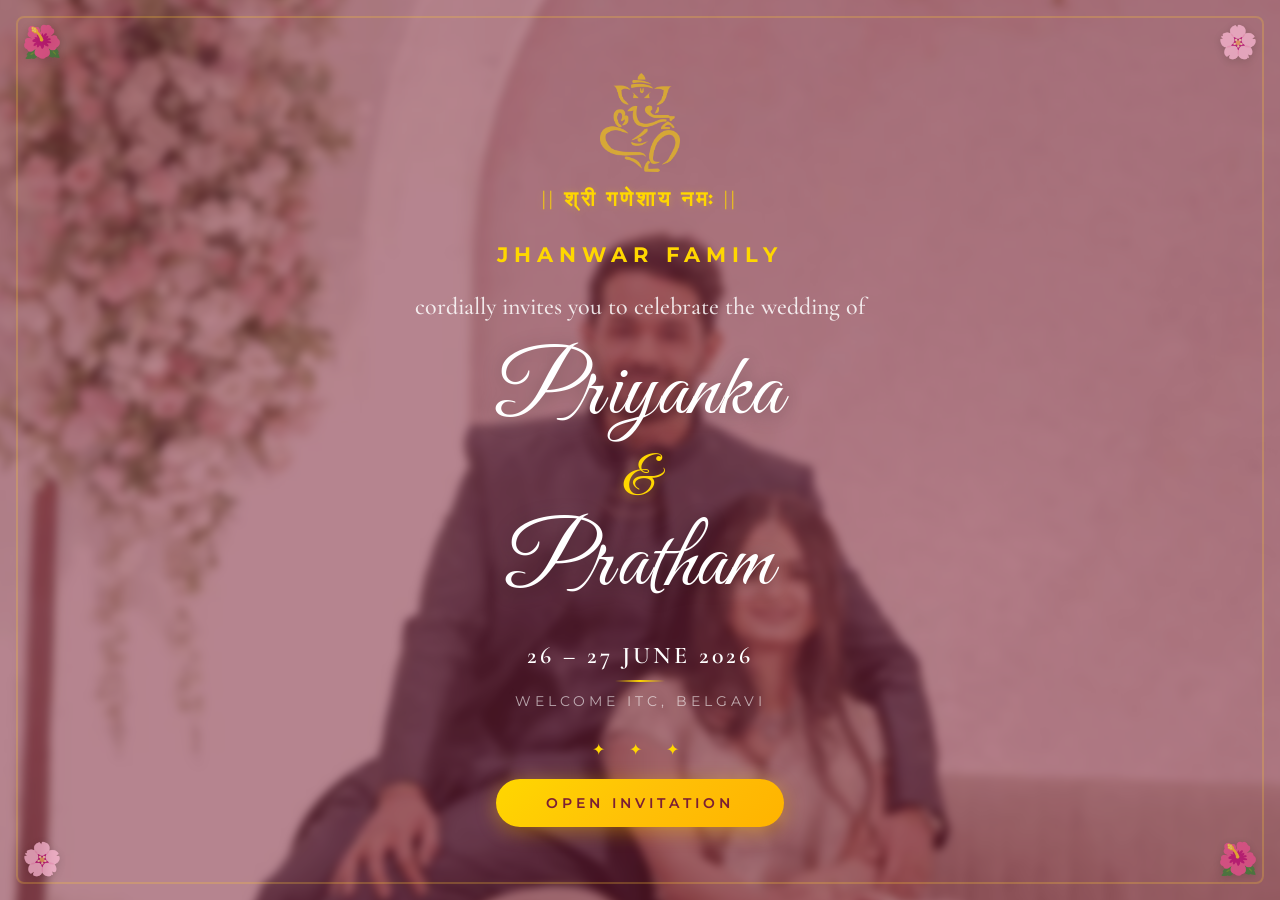
==== bride.html @ 5ede7f01 "Add separate bride invitation, update events, and fix mobile layout - Add bride.html and invitation-" ====
<!DOCTYPE html>
<html lang="en">
<head>
    <meta charset="UTF-8">
    <meta name="viewport" content="width=device-width, initial-scale=1.0">
    <title>Priyanka & Pratham - Wedding Invitation</title>
    <link href="https://fonts.googleapis.com/css2?family=Great+Vibes&family=Cormorant+Garamond:ital,wght@0,400;0,500;0,600;0,700;1,400;1,600&family=Montserrat:wght@300;400;500;600;700&display=swap" rel="stylesheet">
    <style>
        * {
            margin: 0;
            padding: 0;
            box-sizing: border-box;
        }

        html, body {
            height: 100vh;
            height: 100dvh;
        }

        body {
            display: flex;
            align-items: center;
            justify-content: center;
            background: #7B1F34;
            overflow: hidden;
            position: relative;
            font-family: 'Montserrat', sans-serif;
            -webkit-font-smoothing: antialiased;
        }

        /* Background image - blurred */
        .bg-image {
            position: fixed;
            top: 0;
            left: 0;
            right: 0;
            bottom: 0;
            background: url('Images/pratham1.jpeg') center center / cover no-repeat;
            filter: blur(4px);
            transform: scale(1.05);
            z-index: 0;
        }

        /* Dark overlay on top of image */
        .bg-overlay {
            position: fixed;
            top: 0;
            left: 0;
            right: 0;
            bottom: 0;
            background: rgba(123, 31, 52, 0.55);
            z-index: 0;
        }

        /* Ornamental Border */
        .border-frame {
            position: fixed;
            top: 16px;
            left: 16px;
            right: 16px;
            bottom: 16px;
            border: 2px solid rgba(255, 200, 50, 0.25);
            pointer-events: none;
            z-index: 2;
            border-radius: 8px;
        }

        /* Corner Flowers */
        .corner-flower {
            position: fixed;
            font-size: 2rem;
            pointer-events: none;
            z-index: 3;
            opacity: 0.7;
            filter: drop-shadow(0 2px 4px rgba(0,0,0,0.2));
        }

        .corner-flower--tl { top: 22px; left: 22px; }
        .corner-flower--tr { top: 22px; right: 22px; }
        .corner-flower--bl { bottom: 22px; left: 22px; }
        .corner-flower--br { bottom: 22px; right: 22px; }

        /* Main Content */
        .entry-content {
            text-align: center;
            z-index: 10;
            padding: 40px 30px;
            max-width: 650px;
        }

        @keyframes fadeUp {
            from { opacity: 0; transform: translateY(30px); }
            to { opacity: 1; transform: translateY(0); }
        }

        @keyframes fadeIn {
            from { opacity: 0; }
            to { opacity: 1; }
        }

        /* Ganesha image */
        .ganesha-img {
            width: 80px;
            height: auto;
            margin: 0 auto 15px;
            display: block;
            animation: fadeIn 1s ease-out 0.2s both;
        }

        /* Auspicious Text */
        .auspicious-symbol {
            font-family: 'Cormorant Garamond', serif;
            font-size: 1.3rem;
            font-weight: 600;
            color: #FFD700;
            letter-spacing: 3px;
            margin-bottom: 30px;
            text-shadow: 0 1px 8px rgba(255, 215, 0, 0.3);
            animation: fadeUp 1s ease-out 0.3s both;
        }

        /* Family Name */
        .family-name {
            font-family: 'Montserrat', sans-serif;
            font-size: 1.3rem;
            font-weight: 700;
            letter-spacing: 6px;
            text-transform: uppercase;
            color: #FFD700;
            margin-bottom: 20px;
            animation: fadeUp 1s ease-out 0.5s both;
        }

        /* Invitation Text */
        .invite-text {
            font-family: 'Cormorant Garamond', serif;
            font-size: 1.5rem;
            font-weight: 500;
            color: rgba(255, 255, 255, 0.85);
            line-height: 1.7;
            margin-bottom: 10px;
            animation: fadeUp 1s ease-out 0.7s both;
        }

        /* Couple Names */
        .couple-names {
            margin: 15px 0 25px;
            animation: fadeUp 1s ease-out 0.9s both;
        }

        .couple-names h1 {
            font-family: 'Great Vibes', cursive;
            font-size: 5.5rem;
            color: #fff;
            font-weight: 400;
            line-height: 1.15;
            text-shadow: 0 3px 20px rgba(0, 0, 0, 0.3);
        }

        .couple-names .amp {
            display: block;
            font-family: 'Great Vibes', cursive;
            font-size: 3.5rem;
            color: #FFD700;
            margin: 0;
            text-shadow: 0 2px 10px rgba(255, 215, 0, 0.3);
        }

        /* Date & Venue */
        .event-info {
            margin-bottom: 30px;
            animation: fadeUp 1s ease-out 1.1s both;
        }

        .event-date {
            font-family: 'Cormorant Garamond', serif;
            font-size: 1.5rem;
            font-weight: 600;
            color: #fff;
            letter-spacing: 3px;
            text-transform: uppercase;
            margin-bottom: 8px;
        }

        .event-date-line {
            width: 50px;
            height: 2px;
            background: linear-gradient(90deg, transparent, #FFD700, transparent);
            margin: 10px auto;
        }

        .event-venue {
            font-family: 'Montserrat', sans-serif;
            font-size: 0.9rem;
            font-weight: 400;
            letter-spacing: 4px;
            text-transform: uppercase;
            color: rgba(255, 255, 255, 0.6);
        }

        /* Divider */
        .divider {
            color: #FFD700;
            font-size: 1rem;
            letter-spacing: 10px;
            margin: 20px 0;
            opacity: 0.6;
            animation: fadeUp 1s ease-out 1.3s both;
        }

        /* Enter Button */
        .enter-btn {
            display: inline-block;
            font-family: 'Montserrat', sans-serif;
            font-size: 0.85rem;
            font-weight: 600;
            letter-spacing: 4px;
            text-transform: uppercase;
            color: #7B1F34;
            text-decoration: none;
            padding: 16px 50px;
            border: none;
            background: linear-gradient(135deg, #FFD700, #FFC107, #FFB300);
            border-radius: 50px;
            cursor: pointer;
            transition: all 0.4s ease;
            box-shadow: 0 4px 20px rgba(255, 193, 7, 0.4);
            animation: fadeUp 1s ease-out 1.5s both;
        }

        .enter-btn:hover {
            transform: translateY(-3px);
            box-shadow: 0 8px 30px rgba(255, 193, 7, 0.5);
            background: linear-gradient(135deg, #FFE44D, #FFD700, #FFC107);
        }

        /* Floating flower petals */
        .petal {
            position: fixed;
            pointer-events: none;
            z-index: 1;
            animation: petalFall linear infinite;
            opacity: 0;
        }

        @keyframes petalFall {
            0% {
                transform: translateY(-10vh) rotate(0deg) translateX(0);
                opacity: 0;
            }
            10% { opacity: 0.7; }
            50% { transform: translateY(45vh) rotate(180deg) translateX(30px); }
            90% { opacity: 0.5; }
            100% {
                transform: translateY(110vh) rotate(360deg) translateX(-20px);
                opacity: 0;
            }
        }

        /* Page Transition */
        .page-transition {
            position: fixed;
            top: 0;
            left: 0;
            right: 0;
            bottom: 0;
            background: #7B1F34;
            z-index: 200;
            opacity: 0;
            pointer-events: none;
            transition: opacity 0.6s ease;
        }

        .page-transition.active {
            opacity: 1;
            pointer-events: all;
        }

        /* Responsive */
        @media (max-width: 600px) {
            .entry-content {
                padding: 20px 20px;
                max-height: 100dvh;
            }

            .ganesha-img {
                width: 55px;
                margin-bottom: 8px;
            }

            .auspicious-symbol {
                font-size: 1rem;
                letter-spacing: 2px;
                margin-bottom: 14px;
            }

            .family-name {
                font-size: 0.95rem;
                letter-spacing: 4px;
                margin-bottom: 12px;
            }

            .invite-text {
                font-size: 1rem;
                line-height: 1.5;
                margin-bottom: 4px;
            }

            .couple-names {
                margin: 8px 0 14px;
            }

            .couple-names h1 {
                font-size: 3.4rem;
                line-height: 1.05;
            }

            .couple-names .amp {
                font-size: 2.2rem;
            }

            .event-info {
                margin-bottom: 18px;
            }

            .event-date {
                font-size: 1.05rem;
                letter-spacing: 2px;
                margin-bottom: 6px;
            }

            .event-date-line {
                margin: 6px auto;
            }

            .event-venue {
                font-size: 0.7rem;
                letter-spacing: 3px;
            }

            .divider {
                margin: 10px 0;
                font-size: 0.8rem;
                letter-spacing: 8px;
            }

            .enter-btn {
                padding: 13px 36px;
                font-size: 0.78rem;
                letter-spacing: 3px;
            }

            .border-frame {
                top: 10px;
                left: 10px;
                right: 10px;
                bottom: 10px;
            }

            .corner-flower { font-size: 1.3rem; }
            .corner-flower--tl { top: 14px; left: 14px; }
            .corner-flower--tr { top: 14px; right: 14px; }
            .corner-flower--bl { bottom: 14px; left: 14px; }
            .corner-flower--br { bottom: 14px; right: 14px; }
        }

        /* Tighter layout for small phones / short viewports */
        @media (max-width: 380px), (max-height: 720px) {
            .entry-content {
                padding: 14px 18px;
            }

            .ganesha-img {
                width: 42px;
                margin-bottom: 6px;
            }

            .auspicious-symbol {
                font-size: 0.85rem;
                letter-spacing: 1.5px;
                margin-bottom: 8px;
            }

            .family-name {
                font-size: 0.8rem;
                letter-spacing: 3px;
                margin-bottom: 8px;
            }

            .invite-text {
                font-size: 0.85rem;
                line-height: 1.4;
                margin-bottom: 2px;
            }

            .couple-names {
                margin: 4px 0 10px;
            }

            .couple-names h1 {
                font-size: 2.7rem;
            }

            .couple-names .amp {
                font-size: 1.8rem;
            }

            .event-info {
                margin-bottom: 10px;
            }

            .event-date {
                font-size: 0.9rem;
                margin-bottom: 4px;
            }

            .event-date-line {
                margin: 4px auto;
            }

            .event-venue {
                font-size: 0.62rem;
                letter-spacing: 2px;
            }

            .divider {
                margin: 6px 0;
                font-size: 0.7rem;
                letter-spacing: 6px;
            }

            .enter-btn {
                padding: 11px 30px;
                font-size: 0.72rem;
                letter-spacing: 2.5px;
            }
        }

        /* Landscape phones — very short viewports */
        @media (orientation: landscape) and (max-height: 500px) {
            .entry-content {
                padding: 8px 16px;
            }

            .ganesha-img { display: none; }

            .auspicious-symbol {
                font-size: 0.75rem;
                letter-spacing: 1.5px;
                margin-bottom: 4px;
            }

            .family-name {
                font-size: 0.7rem;
                letter-spacing: 2px;
                margin-bottom: 4px;
            }

            .invite-text {
                font-size: 0.75rem;
                line-height: 1.2;
                margin-bottom: 0;
            }

            .couple-names {
                margin: 2px 0 4px;
            }

            .couple-names h1 {
                font-size: 1.8rem;
                line-height: 1;
            }

            .couple-names .amp {
                font-size: 1.2rem;
            }

            .event-info {
                margin-bottom: 4px;
            }

            .event-date {
                font-size: 0.75rem;
                letter-spacing: 1.5px;
                margin-bottom: 2px;
            }

            .event-date-line {
                margin: 2px auto;
                height: 1px;
            }

            .event-venue {
                font-size: 0.55rem;
                letter-spacing: 1.5px;
            }

            .divider {
                margin: 3px 0;
                font-size: 0.55rem;
                letter-spacing: 4px;
            }

            .enter-btn {
                padding: 7px 22px;
                font-size: 0.65rem;
                letter-spacing: 2px;
            }
        }
    </style>
</head>
<body>
    <!-- Background Image -->
    <div class="bg-image"></div>
    <div class="bg-overlay"></div>

    <!-- Decorative Border & Corner Flowers -->
    <div class="border-frame"></div>
    <div class="corner-flower corner-flower--tl">🌺</div>
    <div class="corner-flower corner-flower--tr">🌸</div>
    <div class="corner-flower corner-flower--bl">🌸</div>
    <div class="corner-flower corner-flower--br">🌺</div>

    <!-- Page Transition Overlay -->
    <div class="page-transition" id="transition"></div>

    <!-- Main Content -->
    <div class="entry-content">
        <img src="Images/ganesha-gold.png" alt="Shri Ganesh" class="ganesha-img">

        <p class="auspicious-symbol">|| श्री गणेशाय नमः ||</p>

        <p class="family-name">Jhanwar Family</p>

        <p class="invite-text">cordially invites you to celebrate the wedding of</p>

        <div class="couple-names">
            <h1>Priyanka</h1>
            <span class="amp">&</span>
            <h1>Pratham</h1>
        </div>

        <div class="event-info">
            <p class="event-date">26 – 27 June 2026</p>
            <div class="event-date-line"></div>
            <p class="event-venue">Welcome ITC, Belgavi</p>
        </div>

        <div class="divider">✦ ✦ ✦</div>

        <button class="enter-btn" id="enterBtn">Open Invitation</button>
    </div>

    <script>
        // Floating flower petals
        var petalEmojis = ['🌸', '🌺', '🌼', '💐', '🪷'];
        function createPetals() {
            var count = window.innerWidth > 768 ? 18 : 10;
            for (var i = 0; i < count; i++) {
                var petal = document.createElement('div');
                petal.className = 'petal';
                petal.textContent = petalEmojis[Math.floor(Math.random() * petalEmojis.length)];
                petal.style.left = Math.random() * 100 + 'vw';
                petal.style.fontSize = (14 + Math.random() * 16) + 'px';
                petal.style.animationDuration = (8 + Math.random() * 12) + 's';
                petal.style.animationDelay = (Math.random() * 12) + 's';
                document.body.appendChild(petal);
            }
        }
        createPetals();

        // Page transition
        document.getElementById('enterBtn').addEventListener('click', function () {
            var transition = document.getElementById('transition');
            transition.classList.add('active');
            setTimeout(function () {
                window.location.href = 'invitation-bride.html';
            }, 600);
        });
    </script>
</body>
</html>
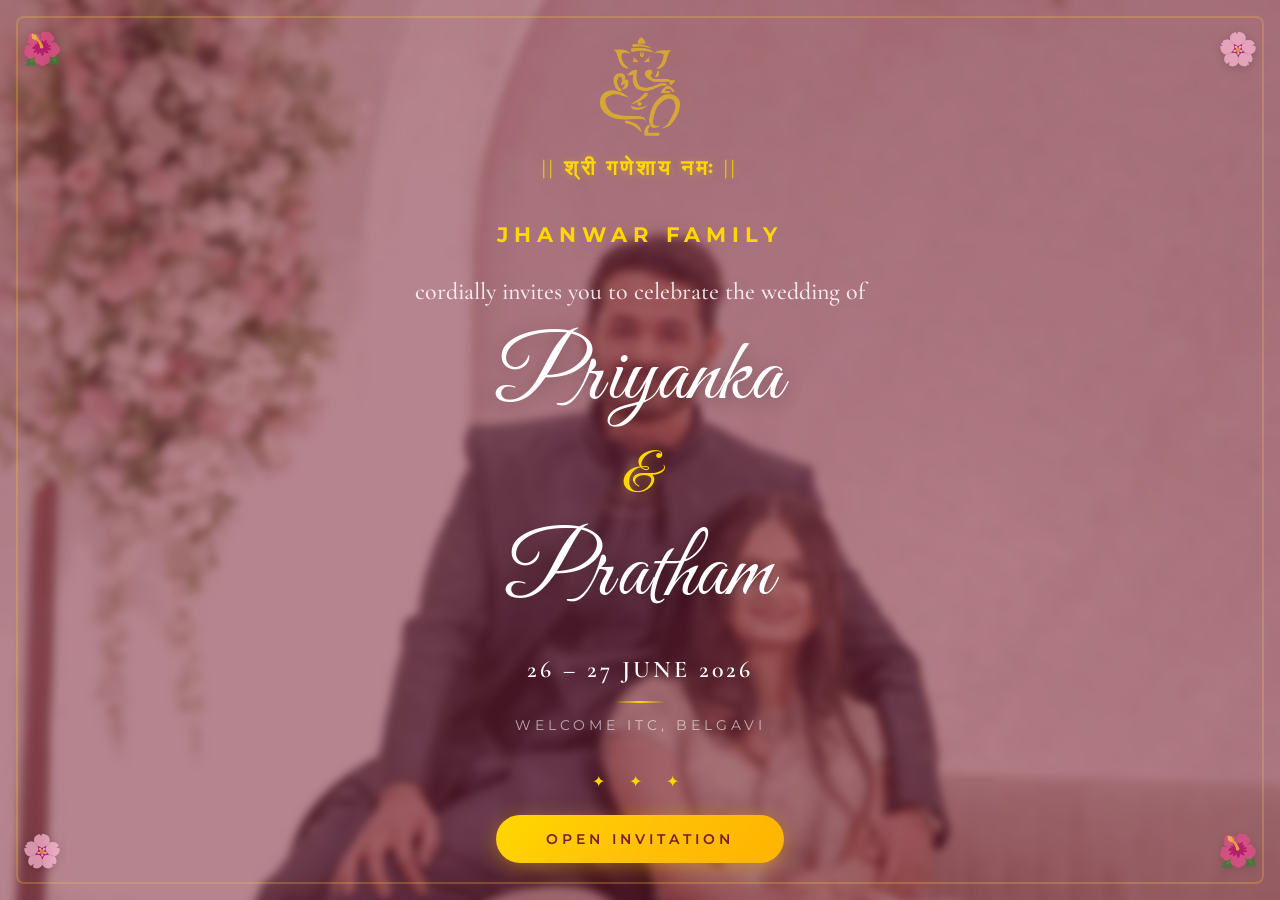
==== commit 68296e96: "Start music on Open Invitation tap, add MP3, refine parent names - Move the entry cover into the inv" ====
--- a/bride.html
+++ b/bride.html
@@ -3,580 +3,17 @@
 <head>
     <meta charset="UTF-8">
     <meta name="viewport" content="width=device-width, initial-scale=1.0">
+    <meta http-equiv="refresh" content="0; url=invitation-bride.html">
     <title>Priyanka & Pratham - Wedding Invitation</title>
-    <link href="https://fonts.googleapis.com/css2?family=Great+Vibes&family=Cormorant+Garamond:ital,wght@0,400;0,500;0,600;0,700;1,400;1,600&family=Montserrat:wght@300;400;500;600;700&display=swap" rel="stylesheet">
+    <link rel="canonical" href="invitation-bride.html">
     <style>
-        * {
-            margin: 0;
-            padding: 0;
-            box-sizing: border-box;
-        }
-
-        html, body {
-            height: 100vh;
-            height: 100dvh;
-        }
-
-        body {
-            display: flex;
-            align-items: center;
-            justify-content: center;
-            background: #7B1F34;
-            overflow: hidden;
-            position: relative;
-            font-family: 'Montserrat', sans-serif;
-            -webkit-font-smoothing: antialiased;
-        }
-
-        /* Background image - blurred */
-        .bg-image {
-            position: fixed;
-            top: 0;
-            left: 0;
-            right: 0;
-            bottom: 0;
-            background: url('Images/pratham1.jpeg') center center / cover no-repeat;
-            filter: blur(4px);
-            transform: scale(1.05);
-            z-index: 0;
-        }
-
-        /* Dark overlay on top of image */
-        .bg-overlay {
-            position: fixed;
-            top: 0;
-            left: 0;
-            right: 0;
-            bottom: 0;
-            background: rgba(123, 31, 52, 0.55);
-            z-index: 0;
-        }
-
-        /* Ornamental Border */
-        .border-frame {
-            position: fixed;
-            top: 16px;
-            left: 16px;
-            right: 16px;
-            bottom: 16px;
-            border: 2px solid rgba(255, 200, 50, 0.25);
-            pointer-events: none;
-            z-index: 2;
-            border-radius: 8px;
-        }
-
-        /* Corner Flowers */
-        .corner-flower {
-            position: fixed;
-            font-size: 2rem;
-            pointer-events: none;
-            z-index: 3;
-            opacity: 0.7;
-            filter: drop-shadow(0 2px 4px rgba(0,0,0,0.2));
-        }
-
-        .corner-flower--tl { top: 22px; left: 22px; }
-        .corner-flower--tr { top: 22px; right: 22px; }
-        .corner-flower--bl { bottom: 22px; left: 22px; }
-        .corner-flower--br { bottom: 22px; right: 22px; }
-
-        /* Main Content */
-        .entry-content {
-            text-align: center;
-            z-index: 10;
-            padding: 40px 30px;
-            max-width: 650px;
-        }
-
-        @keyframes fadeUp {
-            from { opacity: 0; transform: translateY(30px); }
-            to { opacity: 1; transform: translateY(0); }
-        }
-
-        @keyframes fadeIn {
-            from { opacity: 0; }
-            to { opacity: 1; }
-        }
-
-        /* Ganesha image */
-        .ganesha-img {
-            width: 80px;
-            height: auto;
-            margin: 0 auto 15px;
-            display: block;
-            animation: fadeIn 1s ease-out 0.2s both;
-        }
-
-        /* Auspicious Text */
-        .auspicious-symbol {
-            font-family: 'Cormorant Garamond', serif;
-            font-size: 1.3rem;
-            font-weight: 600;
-            color: #FFD700;
-            letter-spacing: 3px;
-            margin-bottom: 30px;
-            text-shadow: 0 1px 8px rgba(255, 215, 0, 0.3);
-            animation: fadeUp 1s ease-out 0.3s both;
-        }
-
-        /* Family Name */
-        .family-name {
-            font-family: 'Montserrat', sans-serif;
-            font-size: 1.3rem;
-            font-weight: 700;
-            letter-spacing: 6px;
-            text-transform: uppercase;
-            color: #FFD700;
-            margin-bottom: 20px;
-            animation: fadeUp 1s ease-out 0.5s both;
-        }
-
-        /* Invitation Text */
-        .invite-text {
-            font-family: 'Cormorant Garamond', serif;
-            font-size: 1.5rem;
-            font-weight: 500;
-            color: rgba(255, 255, 255, 0.85);
-            line-height: 1.7;
-            margin-bottom: 10px;
-            animation: fadeUp 1s ease-out 0.7s both;
-        }
-
-        /* Couple Names */
-        .couple-names {
-            margin: 15px 0 25px;
-            animation: fadeUp 1s ease-out 0.9s both;
-        }
-
-        .couple-names h1 {
-            font-family: 'Great Vibes', cursive;
-            font-size: 5.5rem;
-            color: #fff;
-            font-weight: 400;
-            line-height: 1.15;
-            text-shadow: 0 3px 20px rgba(0, 0, 0, 0.3);
-        }
-
-        .couple-names .amp {
-            display: block;
-            font-family: 'Great Vibes', cursive;
-            font-size: 3.5rem;
-            color: #FFD700;
-            margin: 0;
-            text-shadow: 0 2px 10px rgba(255, 215, 0, 0.3);
-        }
-
-        /* Date & Venue */
-        .event-info {
-            margin-bottom: 30px;
-            animation: fadeUp 1s ease-out 1.1s both;
-        }
-
-        .event-date {
-            font-family: 'Cormorant Garamond', serif;
-            font-size: 1.5rem;
-            font-weight: 600;
-            color: #fff;
-            letter-spacing: 3px;
-            text-transform: uppercase;
-            margin-bottom: 8px;
-        }
-
-        .event-date-line {
-            width: 50px;
-            height: 2px;
-            background: linear-gradient(90deg, transparent, #FFD700, transparent);
-            margin: 10px auto;
-        }
-
-        .event-venue {
-            font-family: 'Montserrat', sans-serif;
-            font-size: 0.9rem;
-            font-weight: 400;
-            letter-spacing: 4px;
-            text-transform: uppercase;
-            color: rgba(255, 255, 255, 0.6);
-        }
-
-        /* Divider */
-        .divider {
-            color: #FFD700;
-            font-size: 1rem;
-            letter-spacing: 10px;
-            margin: 20px 0;
-            opacity: 0.6;
-            animation: fadeUp 1s ease-out 1.3s both;
-        }
-
-        /* Enter Button */
-        .enter-btn {
-            display: inline-block;
-            font-family: 'Montserrat', sans-serif;
-            font-size: 0.85rem;
-            font-weight: 600;
-            letter-spacing: 4px;
-            text-transform: uppercase;
-            color: #7B1F34;
-            text-decoration: none;
-            padding: 16px 50px;
-            border: none;
-            background: linear-gradient(135deg, #FFD700, #FFC107, #FFB300);
-            border-radius: 50px;
-            cursor: pointer;
-            transition: all 0.4s ease;
-            box-shadow: 0 4px 20px rgba(255, 193, 7, 0.4);
-            animation: fadeUp 1s ease-out 1.5s both;
-        }
-
-        .enter-btn:hover {
-            transform: translateY(-3px);
-            box-shadow: 0 8px 30px rgba(255, 193, 7, 0.5);
-            background: linear-gradient(135deg, #FFE44D, #FFD700, #FFC107);
-        }
-
-        /* Floating flower petals */
-        .petal {
-            position: fixed;
-            pointer-events: none;
-            z-index: 1;
-            animation: petalFall linear infinite;
-            opacity: 0;
-        }
-
-        @keyframes petalFall {
-            0% {
-                transform: translateY(-10vh) rotate(0deg) translateX(0);
-                opacity: 0;
-            }
-            10% { opacity: 0.7; }
-            50% { transform: translateY(45vh) rotate(180deg) translateX(30px); }
-            90% { opacity: 0.5; }
-            100% {
-                transform: translateY(110vh) rotate(360deg) translateX(-20px);
-                opacity: 0;
-            }
-        }
-
-        /* Page Transition */
-        .page-transition {
-            position: fixed;
-            top: 0;
-            left: 0;
-            right: 0;
-            bottom: 0;
-            background: #7B1F34;
-            z-index: 200;
-            opacity: 0;
-            pointer-events: none;
-            transition: opacity 0.6s ease;
-        }
-
-        .page-transition.active {
-            opacity: 1;
-            pointer-events: all;
-        }
-
-        /* Responsive */
-        @media (max-width: 600px) {
-            .entry-content {
-                padding: 20px 20px;
-                max-height: 100dvh;
-            }
-
-            .ganesha-img {
-                width: 55px;
-                margin-bottom: 8px;
-            }
-
-            .auspicious-symbol {
-                font-size: 1rem;
-                letter-spacing: 2px;
-                margin-bottom: 14px;
-            }
-
-            .family-name {
-                font-size: 0.95rem;
-                letter-spacing: 4px;
-                margin-bottom: 12px;
-            }
-
-            .invite-text {
-                font-size: 1rem;
-                line-height: 1.5;
-                margin-bottom: 4px;
-            }
-
-            .couple-names {
-                margin: 8px 0 14px;
-            }
-
-            .couple-names h1 {
-                font-size: 3.4rem;
-                line-height: 1.05;
-            }
-
-            .couple-names .amp {
-                font-size: 2.2rem;
-            }
-
-            .event-info {
-                margin-bottom: 18px;
-            }
-
-            .event-date {
-                font-size: 1.05rem;
-                letter-spacing: 2px;
-                margin-bottom: 6px;
-            }
-
-            .event-date-line {
-                margin: 6px auto;
-            }
-
-            .event-venue {
-                font-size: 0.7rem;
-                letter-spacing: 3px;
-            }
-
-            .divider {
-                margin: 10px 0;
-                font-size: 0.8rem;
-                letter-spacing: 8px;
-            }
-
-            .enter-btn {
-                padding: 13px 36px;
-                font-size: 0.78rem;
-                letter-spacing: 3px;
-            }
-
-            .border-frame {
-                top: 10px;
-                left: 10px;
-                right: 10px;
-                bottom: 10px;
-            }
-
-            .corner-flower { font-size: 1.3rem; }
-            .corner-flower--tl { top: 14px; left: 14px; }
-            .corner-flower--tr { top: 14px; right: 14px; }
-            .corner-flower--bl { bottom: 14px; left: 14px; }
-            .corner-flower--br { bottom: 14px; right: 14px; }
-        }
-
-        /* Tighter layout for small phones / short viewports */
-        @media (max-width: 380px), (max-height: 720px) {
-            .entry-content {
-                padding: 14px 18px;
-            }
-
-            .ganesha-img {
-                width: 42px;
-                margin-bottom: 6px;
-            }
-
-            .auspicious-symbol {
-                font-size: 0.85rem;
-                letter-spacing: 1.5px;
-                margin-bottom: 8px;
-            }
-
-            .family-name {
-                font-size: 0.8rem;
-                letter-spacing: 3px;
-                margin-bottom: 8px;
-            }
-
-            .invite-text {
-                font-size: 0.85rem;
-                line-height: 1.4;
-                margin-bottom: 2px;
-            }
-
-            .couple-names {
-                margin: 4px 0 10px;
-            }
-
-            .couple-names h1 {
-                font-size: 2.7rem;
-            }
-
-            .couple-names .amp {
-                font-size: 1.8rem;
-            }
-
-            .event-info {
-                margin-bottom: 10px;
-            }
-
-            .event-date {
-                font-size: 0.9rem;
-                margin-bottom: 4px;
-            }
-
-            .event-date-line {
-                margin: 4px auto;
-            }
-
-            .event-venue {
-                font-size: 0.62rem;
-                letter-spacing: 2px;
-            }
-
-            .divider {
-                margin: 6px 0;
-                font-size: 0.7rem;
-                letter-spacing: 6px;
-            }
-
-            .enter-btn {
-                padding: 11px 30px;
-                font-size: 0.72rem;
-                letter-spacing: 2.5px;
-            }
-        }
-
-        /* Landscape phones — very short viewports */
-        @media (orientation: landscape) and (max-height: 500px) {
-            .entry-content {
-                padding: 8px 16px;
-            }
-
-            .ganesha-img { display: none; }
-
-            .auspicious-symbol {
-                font-size: 0.75rem;
-                letter-spacing: 1.5px;
-                margin-bottom: 4px;
-            }
-
-            .family-name {
-                font-size: 0.7rem;
-                letter-spacing: 2px;
-                margin-bottom: 4px;
-            }
-
-            .invite-text {
-                font-size: 0.75rem;
-                line-height: 1.2;
-                margin-bottom: 0;
-            }
-
-            .couple-names {
-                margin: 2px 0 4px;
-            }
-
-            .couple-names h1 {
-                font-size: 1.8rem;
-                line-height: 1;
-            }
-
-            .couple-names .amp {
-                font-size: 1.2rem;
-            }
-
-            .event-info {
-                margin-bottom: 4px;
-            }
-
-            .event-date {
-                font-size: 0.75rem;
-                letter-spacing: 1.5px;
-                margin-bottom: 2px;
-            }
-
-            .event-date-line {
-                margin: 2px auto;
-                height: 1px;
-            }
-
-            .event-venue {
-                font-size: 0.55rem;
-                letter-spacing: 1.5px;
-            }
-
-            .divider {
-                margin: 3px 0;
-                font-size: 0.55rem;
-                letter-spacing: 4px;
-            }
-
-            .enter-btn {
-                padding: 7px 22px;
-                font-size: 0.65rem;
-                letter-spacing: 2px;
-            }
-        }
+        html, body { margin: 0; height: 100%; background: #7B1F34; }
     </style>
+    <script>
+        // The invitation (cover + book + music) now lives in invitation-bride.html so that
+        // pressing "Open Invitation" can start the music in the same document.
+        window.location.replace('invitation-bride.html');
+    </script>
 </head>
-<body>
-    <!-- Background Image -->
-    <div class="bg-image"></div>
-    <div class="bg-overlay"></div>
-
-    <!-- Decorative Border & Corner Flowers -->
-    <div class="border-frame"></div>
-    <div class="corner-flower corner-flower--tl">🌺</div>
-    <div class="corner-flower corner-flower--tr">🌸</div>
-    <div class="corner-flower corner-flower--bl">🌸</div>
-    <div class="corner-flower corner-flower--br">🌺</div>
-
-    <!-- Page Transition Overlay -->
-    <div class="page-transition" id="transition"></div>
-
-    <!-- Main Content -->
-    <div class="entry-content">
-        <img src="Images/ganesha-gold.png" alt="Shri Ganesh" class="ganesha-img">
-
-        <p class="auspicious-symbol">|| श्री गणेशाय नमः ||</p>
-
-        <p class="family-name">Jhanwar Family</p>
-
-        <p class="invite-text">cordially invites you to celebrate the wedding of</p>
-
-        <div class="couple-names">
-            <h1>Priyanka</h1>
-            <span class="amp">&</span>
-            <h1>Pratham</h1>
-        </div>
-
-        <div class="event-info">
-            <p class="event-date">26 – 27 June 2026</p>
-            <div class="event-date-line"></div>
-            <p class="event-venue">Welcome ITC, Belgavi</p>
-        </div>
-
-        <div class="divider">✦ ✦ ✦</div>
-
-        <button class="enter-btn" id="enterBtn">Open Invitation</button>
-    </div>
-
-    <script>
-        // Floating flower petals
-        var petalEmojis = ['🌸', '🌺', '🌼', '💐', '🪷'];
-        function createPetals() {
-            var count = window.innerWidth > 768 ? 18 : 10;
-            for (var i = 0; i < count; i++) {
-                var petal = document.createElement('div');
-                petal.className = 'petal';
-                petal.textContent = petalEmojis[Math.floor(Math.random() * petalEmojis.length)];
-                petal.style.left = Math.random() * 100 + 'vw';
-                petal.style.fontSize = (14 + Math.random() * 16) + 'px';
-                petal.style.animationDuration = (8 + Math.random() * 12) + 's';
-                petal.style.animationDelay = (Math.random() * 12) + 's';
-                document.body.appendChild(petal);
-            }
-        }
-        createPetals();
-
-        // Page transition
-        document.getElementById('enterBtn').addEventListener('click', function () {
-            var transition = document.getElementById('transition');
-            transition.classList.add('active');
-            setTimeout(function () {
-                window.location.href = 'invitation-bride.html';
-            }, 600);
-        });
-    </script>
-</body>
+<body></body>
 </html>
